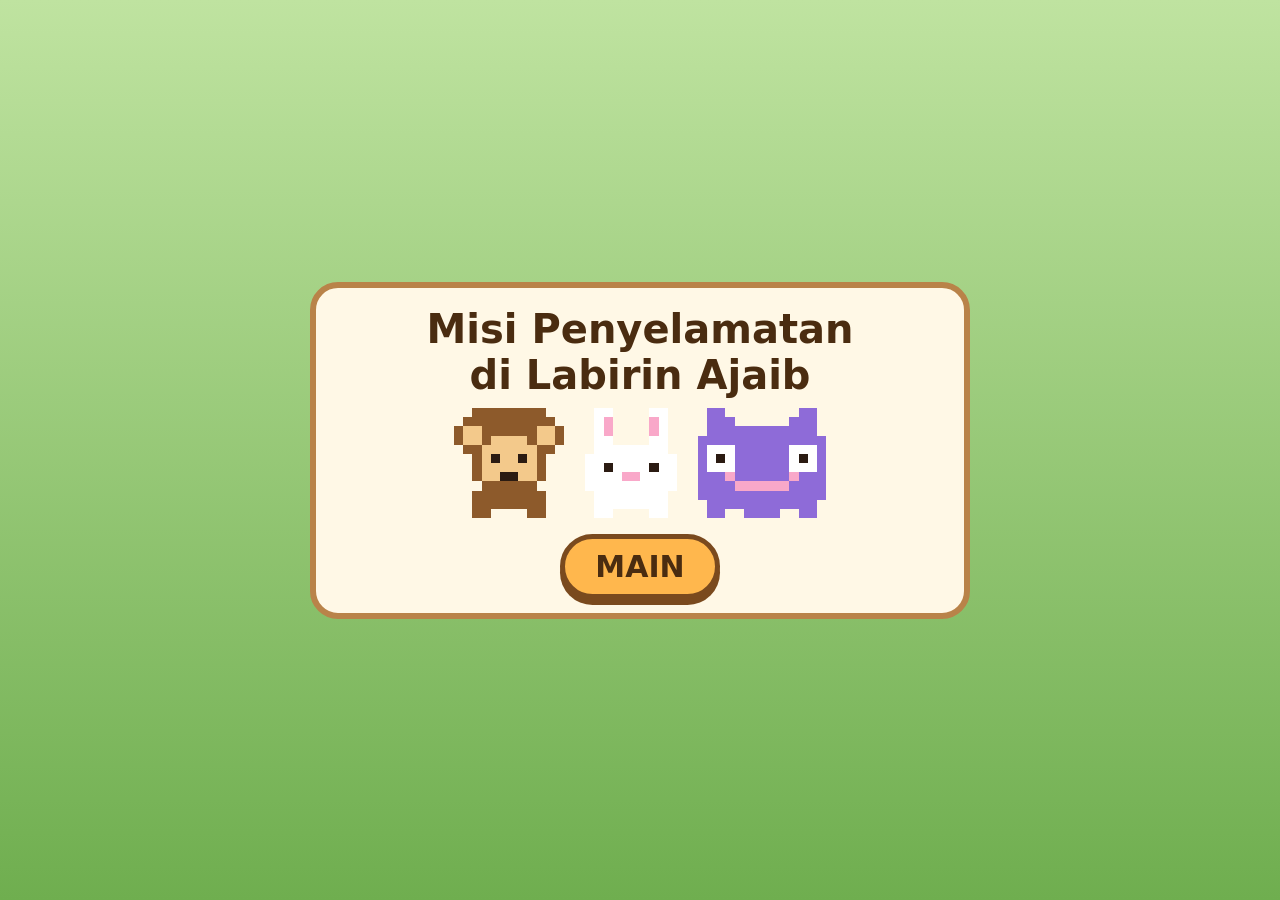
==== index.html @ 7a8367e1 "Add files via upload" ====
<!doctype html>
<html lang="id"><head><meta charset="utf-8">
<meta name="viewport" content="width=device-width,initial-scale=1,maximum-scale=1,user-scalable=no,viewport-fit=cover">
<title>Misi Penyelamatan di Labirin Ajaib</title><link rel="stylesheet" href="style.css"></head><body>
<div id="app"><div id="main">
<header id="hud"><span id="ltitle"></span><button id="snd" class="icon" aria-label="Suara"><svg viewBox="0 0 24 24"><path d="M3 9v6h4l5 4V5L7 9z" fill="#4a2c10"/><path id="wave" d="M15 8a5 5 0 010 8M18 5a9 9 0 010 14" stroke="#4a2c10" stroke-width="2" fill="none"/></svg></button></header>
<div id="view"><canvas id="cv"></canvas>
<div id="boss" class="hidden"><div id="bh"></div><div id="bmon"><img alt="Monster Penjaga"></div>
<div id="bpanel"><div id="bt"></div><div id="bq"></div></div><div id="bf"></div></div></div></div>
<div id="dpad"><button data-d="up" style="grid-area:1/2" aria-label="Atas"><svg viewBox="0 0 24 24"><path d="M12 5l8 12H4z" fill="#5b3a1e"/></svg></button>
<button data-d="left" style="grid-area:2/1" aria-label="Kiri"><svg viewBox="0 0 24 24"><path d="M12 5l8 12H4z" fill="#5b3a1e"/></svg></button>
<button data-d="right" style="grid-area:2/3" aria-label="Kanan"><svg viewBox="0 0 24 24"><path d="M12 5l8 12H4z" fill="#5b3a1e"/></svg></button>
<button data-d="down" style="grid-area:3/2" aria-label="Bawah"><svg viewBox="0 0 24 24"><path d="M12 5l8 12H4z" fill="#5b3a1e"/></svg></button></div></div>
<div id="start" class="ov"><div class="card"><h1>Misi Penyelamatan<br>di Labirin Ajaib</h1><div id="cast"></div><button id="play" class="btn">MAIN</button></div></div>
<div id="quiz" class="ov hidden"><div class="card"><div id="qdots"></div><h2 id="qtext"></h2><button id="qsay" class="btn small">Dengar lagi</button><div id="qvis"></div><div id="qch"></div></div></div>
<div id="reward" class="ov hidden"><div class="card"><h1 id="rt"></h1><p id="rs"></p><div id="stars"></div><button id="rb" class="btn"></button></div></div>
<script src="src/sprites.js"></script><script src="src/questions.js"></script><script src="src/audio.js"></script><script src="src/game.js"></script>
</body></html>
---- style.css ----
*{box-sizing:border-box;-webkit-tap-highlight-color:transparent;user-select:none;-webkit-user-select:none}
html,body{margin:0;height:100%;overflow:hidden;overscroll-behavior:none;touch-action:none;background:#2e4a2a;font-family:'Trebuchet MS','Comic Sans MS',system-ui,sans-serif;color:#4a2c10}
#app{position:fixed;inset:0;display:flex;flex-direction:column;background:linear-gradient(#bfe3a0,#8cc063)}
#main{flex:1;min-height:0;display:flex;flex-direction:column}
#hud{display:flex;justify-content:space-between;align-items:center;padding:6px 12px;font-weight:800;font-size:clamp(14px,3.6vw,22px);background:#f6e3b4;border-bottom:4px solid #b98349}
.icon{width:44px;height:44px;border:4px solid #7a4a1e;border-radius:14px;background:#ffb74d;padding:4px}.icon.off #wave{display:none}
#view{flex:1;min-height:0;position:relative}
#cv{position:absolute;inset:0;margin:auto;image-rendering:pixelated;border:4px solid #7a4a1e;border-radius:6px}
.hidden{display:none!important}
#dpad{display:none;flex:none;padding:8px;background:#f6e3b4;border-top:4px solid #b98349;--b:clamp(48px,8.5vh,70px)}
body.touch:not(.boss) #dpad{display:grid;grid-template-columns:repeat(3,var(--b));grid-template-rows:repeat(3,var(--b));gap:4px;justify-content:center}
#dpad button{border:4px solid #7a4a1e;background:#ffb74d;border-radius:16px;padding:8px}#dpad button.on{background:#f59e0b;transform:scale(.94)}
#dpad svg{width:100%;height:100%}[data-d=down] svg{transform:rotate(180deg)}[data-d=left] svg{transform:rotate(-90deg)}[data-d=right] svg{transform:rotate(90deg)}
@media (orientation:landscape) and (max-height:520px){#app{flex-direction:row}#dpad{order:-1;border-top:0;border-right:4px solid #b98349;align-content:center}}
.ov{position:fixed;inset:0;z-index:20;background:rgba(60,35,10,.6);display:flex;align-items:center;justify-content:center;padding:10px}
#start{background:linear-gradient(#bfe3a0,#6fae4f)}
.card{background:#fff8e6;border:6px solid #b98349;border-radius:28px;padding:14px;max-width:660px;width:100%;max-height:100%;overflow:auto;text-align:center}
h1{font-size:clamp(24px,6vmin,40px);margin:4px 0 10px}h2{font-size:clamp(20px,5vmin,32px);margin:6px 0}
#cast{display:flex;justify-content:center;gap:12px;margin:8px 0 16px}#cast img,#qvis img,#bmon img{image-rendering:pixelated}#cast img{height:clamp(60px,16vmin,110px)}
.btn{font:inherit;font-size:clamp(20px,5vw,30px);font-weight:800;padding:10px 30px;border:5px solid #7a4a1e;border-radius:999px;background:#ffb74d;color:#4a2c10;box-shadow:0 6px 0 #7a4a1e}
.btn:active{transform:translateY(4px);box-shadow:0 2px 0 #7a4a1e}.btn.small{font-size:clamp(14px,3.5vw,18px);padding:4px 18px;box-shadow:0 4px 0 #7a4a1e}
#qdots i{display:inline-block;width:14px;height:14px;border-radius:50%;background:#ddd;margin:0 4px}#qdots i.cur{background:#f59e0b}#qdots i.done{background:#43a047}
#qvis{display:flex;justify-content:center;align-items:center;gap:8px;flex-wrap:wrap;margin:8px 0;min-height:10px}#qvis img{height:clamp(36px,11vmin,64px)}#qvis svg{width:clamp(36px,11vmin,60px)}
#qvis b,.q{font-size:clamp(28px,8vmin,48px)}
#qch{display:flex;justify-content:center;gap:clamp(6px,2vmin,16px);margin-top:8px}
.choice{font:inherit;width:clamp(78px,27vmin,150px);padding:8px 4px;background:#fff;border:5px solid #b98349;border-radius:20px;display:flex;flex-direction:column;align-items:center;gap:4px;font-weight:800}
.choice img,.choice svg{width:100%;height:clamp(56px,17vmin,100px);object-fit:contain;image-rendering:pixelated}.choice small{font-size:clamp(12px,3vmin,16px)}.num{font-size:clamp(40px,14vmin,80px);line-height:1.1}
.choice.right{background:#c8f7b0;border-color:#43a047;animation:pop .5s}.choice.wrong{background:#ffd6d6;animation:shake .4s}
#stars{display:flex;justify-content:center;gap:10px;margin:10px 0}#stars svg{width:clamp(56px,16vmin,90px);fill:#ddd;stroke:#b8a58a;stroke-width:2;transform:scale(.8)}#stars svg.on{fill:#fdd835;stroke:#e6a100;animation:pop .6s forwards}
#boss{position:absolute;inset:0;background:linear-gradient(#5e4a8a,#a98bd9 55%,#f0c987);display:flex;flex-direction:column;align-items:center;padding:6px;gap:4px}
#bh{display:flex;gap:6px}#bh svg{width:clamp(22px,5vmin,34px);fill:#ff5a7a;stroke:#fff;stroke-width:1.5}#bh svg.lost{fill:#999}
#bmon{height:clamp(80px,25vh,190px);animation:float 2s ease-in-out infinite}#bmon img{height:100%}
#bmon.enter img{animation:enter .9s}#bmon.hit img{animation:hit .5s}#bmon.vanish img{animation:vanish 1.2s forwards}
#bpanel{background:#fff8e6;border:4px solid #b98349;border-radius:20px;padding:4px 14px;text-align:center;font-weight:800;font-size:clamp(16px,4vmin,26px)}
#bq{display:flex;justify-content:center;align-items:center;gap:6px}#bq img{height:clamp(26px,7vmin,44px);image-rendering:pixelated}#bq b{font-size:clamp(22px,6vmin,36px)}
#bf{flex:1;position:relative;width:100%;max-width:700px;min-height:150px}
.bub{position:absolute;width:clamp(62px,18vmin,100px);aspect-ratio:1}.bub.shake{animation:shake .4s}
.bi{width:100%;height:100%;border-radius:50%;background:radial-gradient(circle at 30% 30%,#fff,#8fd3ff 45%,#4aa3e8);border:3px solid rgba(255,255,255,.85);display:flex;align-items:center;justify-content:center;font-weight:800;font-size:clamp(26px,8vmin,44px);color:#1a4a7a;animation:bob 2.4s ease-in-out infinite}
@keyframes bob{50%{transform:translateY(-14px)}}@keyframes float{50%{transform:translateY(-6px)}}
@keyframes shake{25%{transform:translateX(-9px)}75%{transform:translateX(9px)}}
@keyframes pop{50%{transform:scale(1.2)}to{transform:scale(1)}}
@keyframes enter{from{transform:translateY(-120%) scale(.5)}60%{transform:translateY(8%)}}
@keyframes hit{25%{transform:scale(1.2,.8) rotate(-8deg);filter:brightness(1.6)}60%{transform:scale(.9,1.1) rotate(8deg)}}
@keyframes vanish{to{transform:scale(0) rotate(720deg);opacity:0}}
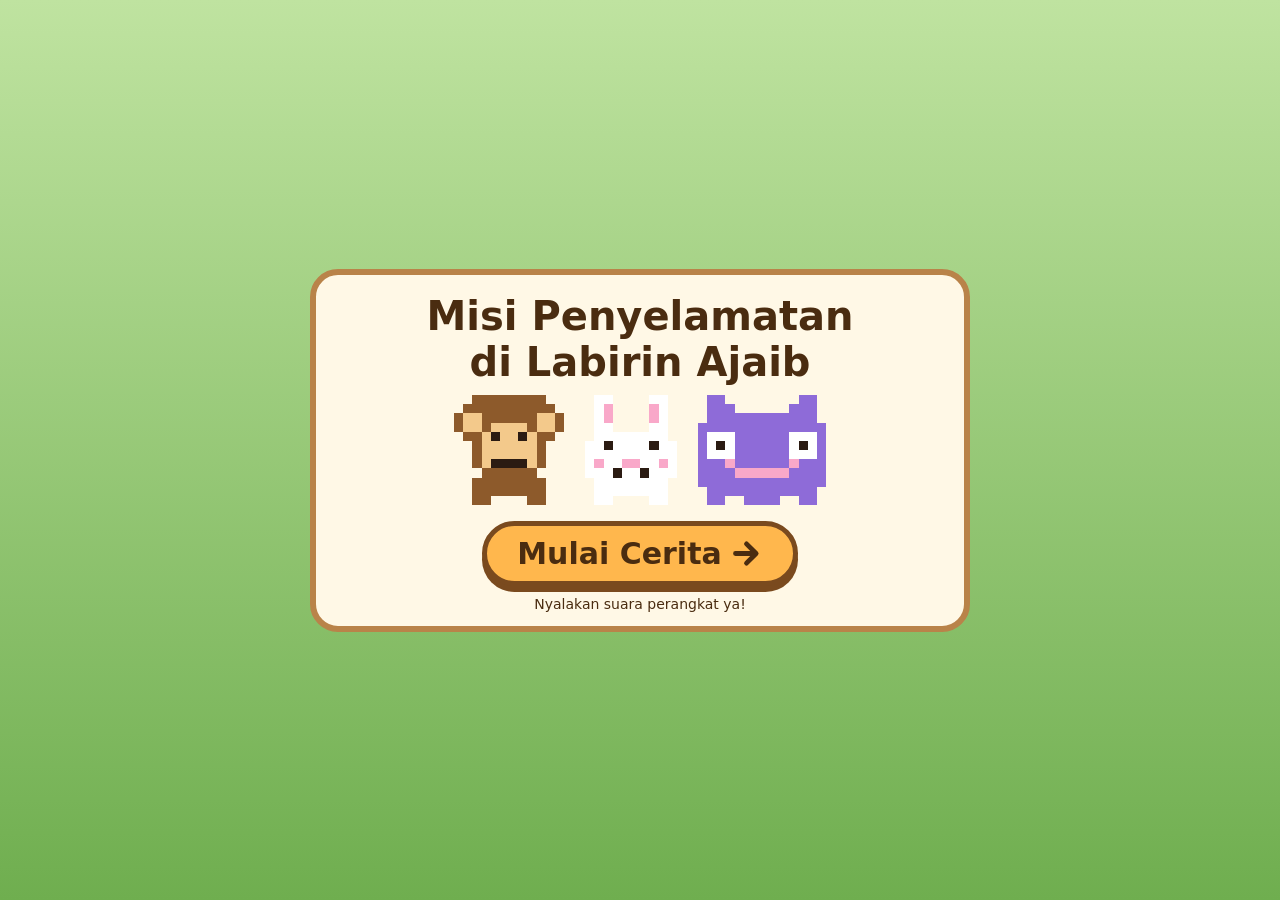
==== commit d0597431: "Add files via upload" ====
--- a/index.html
+++ b/index.html
@@ -3,16 +3,23 @@
 <meta name="viewport" content="width=device-width,initial-scale=1,maximum-scale=1,user-scalable=no,viewport-fit=cover">
 <title>Misi Penyelamatan di Labirin Ajaib</title><link rel="stylesheet" href="style.css"></head><body>
 <div id="app"><div id="main">
-<header id="hud"><span id="ltitle"></span><button id="snd" class="icon" aria-label="Suara"><svg viewBox="0 0 24 24"><path d="M3 9v6h4l5 4V5L7 9z" fill="#4a2c10"/><path id="wave" d="M15 8a5 5 0 010 8M18 5a9 9 0 010 14" stroke="#4a2c10" stroke-width="2" fill="none"/></svg></button></header>
+<header id="hud"><span id="ltitle"></span><span class="hb"><button id="gear" class="icon" aria-label="Pengaturan suara"><svg viewBox="0 0 24 24"><circle cx="12" cy="12" r="3.5" fill="none" stroke="#4a2c10" stroke-width="2.5"/><path d="M12 2v4M12 18v4M2 12h4M18 12h4M5 5l3 3M16 16l3 3M19 5l-3 3M8 16l-3 3" stroke="#4a2c10" stroke-width="2.5" stroke-linecap="round"/></svg></button>
+<button id="snd" class="icon" aria-label="Suara"><svg viewBox="0 0 24 24"><path d="M3 9v6h4l5 4V5L7 9z" fill="#4a2c10"/><path id="wave" d="M15 8a5 5 0 010 8M18 5a9 9 0 010 14" stroke="#4a2c10" stroke-width="2" fill="none"/><path id="slash" d="M3 3l18 18" stroke="#e53935" stroke-width="3"/></svg></button></span></header>
 <div id="view"><canvas id="cv"></canvas>
 <div id="boss" class="hidden"><div id="bh"></div><div id="bmon"><img alt="Monster Penjaga"></div>
-<div id="bpanel"><div id="bt"></div><div id="bq"></div></div><div id="bf"></div></div></div></div>
+<div id="bpanel"><div id="bt"></div><div id="bq"></div></div><div id="bf"></div><button id="bnext" class="btn hidden"></button></div></div></div>
 <div id="dpad"><button data-d="up" style="grid-area:1/2" aria-label="Atas"><svg viewBox="0 0 24 24"><path d="M12 5l8 12H4z" fill="#5b3a1e"/></svg></button>
 <button data-d="left" style="grid-area:2/1" aria-label="Kiri"><svg viewBox="0 0 24 24"><path d="M12 5l8 12H4z" fill="#5b3a1e"/></svg></button>
 <button data-d="right" style="grid-area:2/3" aria-label="Kanan"><svg viewBox="0 0 24 24"><path d="M12 5l8 12H4z" fill="#5b3a1e"/></svg></button>
 <button data-d="down" style="grid-area:3/2" aria-label="Bawah"><svg viewBox="0 0 24 24"><path d="M12 5l8 12H4z" fill="#5b3a1e"/></svg></button></div></div>
-<div id="start" class="ov"><div class="card"><h1>Misi Penyelamatan<br>di Labirin Ajaib</h1><div id="cast"></div><button id="play" class="btn">MAIN</button></div></div>
-<div id="quiz" class="ov hidden"><div class="card"><div id="qdots"></div><h2 id="qtext"></h2><button id="qsay" class="btn small">Dengar lagi</button><div id="qvis"></div><div id="qch"></div></div></div>
+<div id="start" class="ov"><div class="card"><h1>Misi Penyelamatan<br>di Labirin Ajaib</h1><div id="cast"></div><button id="play" class="btn"></button><p class="tiny">Nyalakan suara perangkat ya!</p></div></div>
+<div id="story" class="ov hidden"><div class="scard"><div id="sdots"></div><canvas id="scv" width="320" height="192"></canvas><p id="scap"></p>
+<div class="row"><button id="sspk" class="icon big" aria-label="Ulangi suara"><svg viewBox="0 0 24 24"><path d="M3 9v6h4l5 4V5L7 9z" fill="#4a2c10"/><path d="M15 8a5 5 0 010 8M18 5a9 9 0 010 14" stroke="#4a2c10" stroke-width="2" fill="none"/></svg></button><button id="snext" class="btn"></button></div></div></div>
+<div id="intro" class="ov hidden"><div class="card"><h2 id="itl"></h2><div id="ictl"><span class="key">&#9650;</span><span class="key">&#9664;</span><span class="key">&#9660;</span><span class="key">&#9654;</span><p>Tombol panah / W A S D / D-pad</p></div>
+<div class="row"><button id="ispk" class="icon big" aria-label="Ulangi suara"><svg viewBox="0 0 24 24"><path d="M3 9v6h4l5 4V5L7 9z" fill="#4a2c10"/><path d="M15 8a5 5 0 010 8M18 5a9 9 0 010 14" stroke="#4a2c10" stroke-width="2" fill="none"/></svg></button><button id="inext" class="btn"></button></div></div></div>
+<div id="quiz" class="ov hidden"><div class="card"><div id="qdots"></div><h2 id="qtext"></h2><button id="qsay" class="btn small" aria-label="Dengar lagi"><svg viewBox="0 0 24 24" class="ar"><path d="M3 9v6h4l5 4V5L7 9z" fill="#4a2c10"/><path d="M15 8a5 5 0 010 8M18 5a9 9 0 010 14" stroke="#4a2c10" stroke-width="2" fill="none"/></svg><span>Dengar lagi</span></button><div id="qvis"></div><div id="qch"></div><div id="qpraise" class="hidden"></div><button id="qnext" class="btn hidden"></button></div></div>
 <div id="reward" class="ov hidden"><div class="card"><h1 id="rt"></h1><p id="rs"></p><div id="stars"></div><button id="rb" class="btn"></button></div></div>
-<script src="src/sprites.js"></script><script src="src/questions.js"></script><script src="src/audio.js"></script><script src="src/game.js"></script>
+<div id="set" class="ov hidden"><div class="card"><h2>Pengaturan Suara</h2><label>Musik <input type="range" id="vm" min="0" max="1" step=".05"></label><label>Suara narator <input type="range" id="vv" min="0" max="1" step=".05"></label><label>Efek suara <input type="range" id="vs" min="0" max="1" step=".05"></label><button id="sclose" class="btn small">Selesai</button></div></div>
+<div id="fade"></div>
+<script src="src/config.js"></script><script src="src/data.js"></script><script src="src/voice-lines.js"></script><script src="src/sprites.js"></script><script src="src/questions.js"></script><script src="src/audio.js"></script><script src="src/voice.js"></script><script src="src/scenes.js"></script><script src="src/game.js"></script>
 </body></html>
--- a/style.css
+++ b/style.css
@@ -42,3 +42,22 @@
 @keyframes enter{from{transform:translateY(-120%) scale(.5)}60%{transform:translateY(8%)}}
 @keyframes hit{25%{transform:scale(1.2,.8) rotate(-8deg);filter:brightness(1.6)}60%{transform:scale(.9,1.1) rotate(8deg)}}
 @keyframes vanish{to{transform:scale(0) rotate(720deg);opacity:0}}
+/* ===== V2 ===== */
+#app{padding:env(safe-area-inset-top) env(safe-area-inset-right) env(safe-area-inset-bottom) env(safe-area-inset-left)}
+.hb{display:flex;gap:6px}.icon.off #wave{display:none}.icon:not(.off) #slash{display:none}.icon.big{width:56px;height:56px;flex:none}
+.btn{display:inline-flex;align-items:center;gap:8px;justify-content:center}.btn .ar,.btn svg.ar{width:1.1em;height:1.1em;flex:none}
+.btn:disabled{opacity:.45;box-shadow:0 6px 0 #a08060;border-color:#a08060}.btn.ready{animation:nudge 1.6s ease-in-out infinite}
+@keyframes nudge{50%{box-shadow:0 6px 0 #7a4a1e,0 0 0 8px rgba(255,183,77,.55)}}
+.row{display:flex;justify-content:center;align-items:center;gap:14px;margin-top:10px}.tiny{font-size:14px;margin:10px 0 0}
+#fade{position:fixed;inset:0;background:#fff8e6;opacity:0;pointer-events:none;z-index:60;transition:opacity .45s}#fade.on{opacity:1;pointer-events:auto}
+#story{background:linear-gradient(#fdebc8,#f6d99a);z-index:25}.scard{display:flex;flex-direction:column;align-items:center;max-height:100%}
+#scv{width:min(94vw,calc((100vh - 200px)*1.667));max-width:760px;image-rendering:pixelated;border:6px solid #b98349;border-radius:20px;background:#9bd36b}
+#scap{font-size:clamp(16px,4vmin,26px);font-weight:800;margin:8px 0 0;text-align:center}#sdots{min-height:18px;margin-bottom:6px}
+#sdots i,#qdots i{display:inline-block;width:14px;height:14px;border-radius:50%;background:#ddd;margin:0 4px}#sdots i.cur{background:#f59e0b}#sdots i.done{background:#43a047}
+#intro .card{max-width:520px}#ictl{margin:8px 0}.key{display:inline-block;width:44px;height:44px;line-height:44px;margin:3px;border:4px solid #7a4a1e;border-radius:12px;background:#ffb74d;font-size:20px}#ictl p{margin:6px 0;font-weight:700}
+#qvis{gap:14px}#qvis .ap{display:inline-flex;gap:12px}#qvis img{height:clamp(44px,13vmin,76px)}#bq .ap{display:inline-flex;gap:8px}#bq img{height:clamp(30px,8vmin,50px)}
+#qvis svg{width:clamp(36px,11vmin,60px)}.choice.dim{opacity:.4}
+#qpraise{display:flex;justify-content:center;gap:6px;margin:8px 0}#qpraise svg{width:44px;fill:#fdd835;stroke:#e6a100;animation:pop .6s}
+#qnext{margin-top:8px}label{display:flex;justify-content:space-between;align-items:center;gap:12px;font-weight:800;margin:14px 6px;font-size:clamp(16px,4vmin,22px)}input[type=range]{flex:1;max-width:260px;height:32px}
+#bnext{position:absolute;left:0;right:0;margin:0 auto;width:fit-content;top:40%;z-index:6}
+.bi{animation:bob 3.4s ease-in-out infinite}@keyframes bob{50%{transform:translateY(-8px)}}
